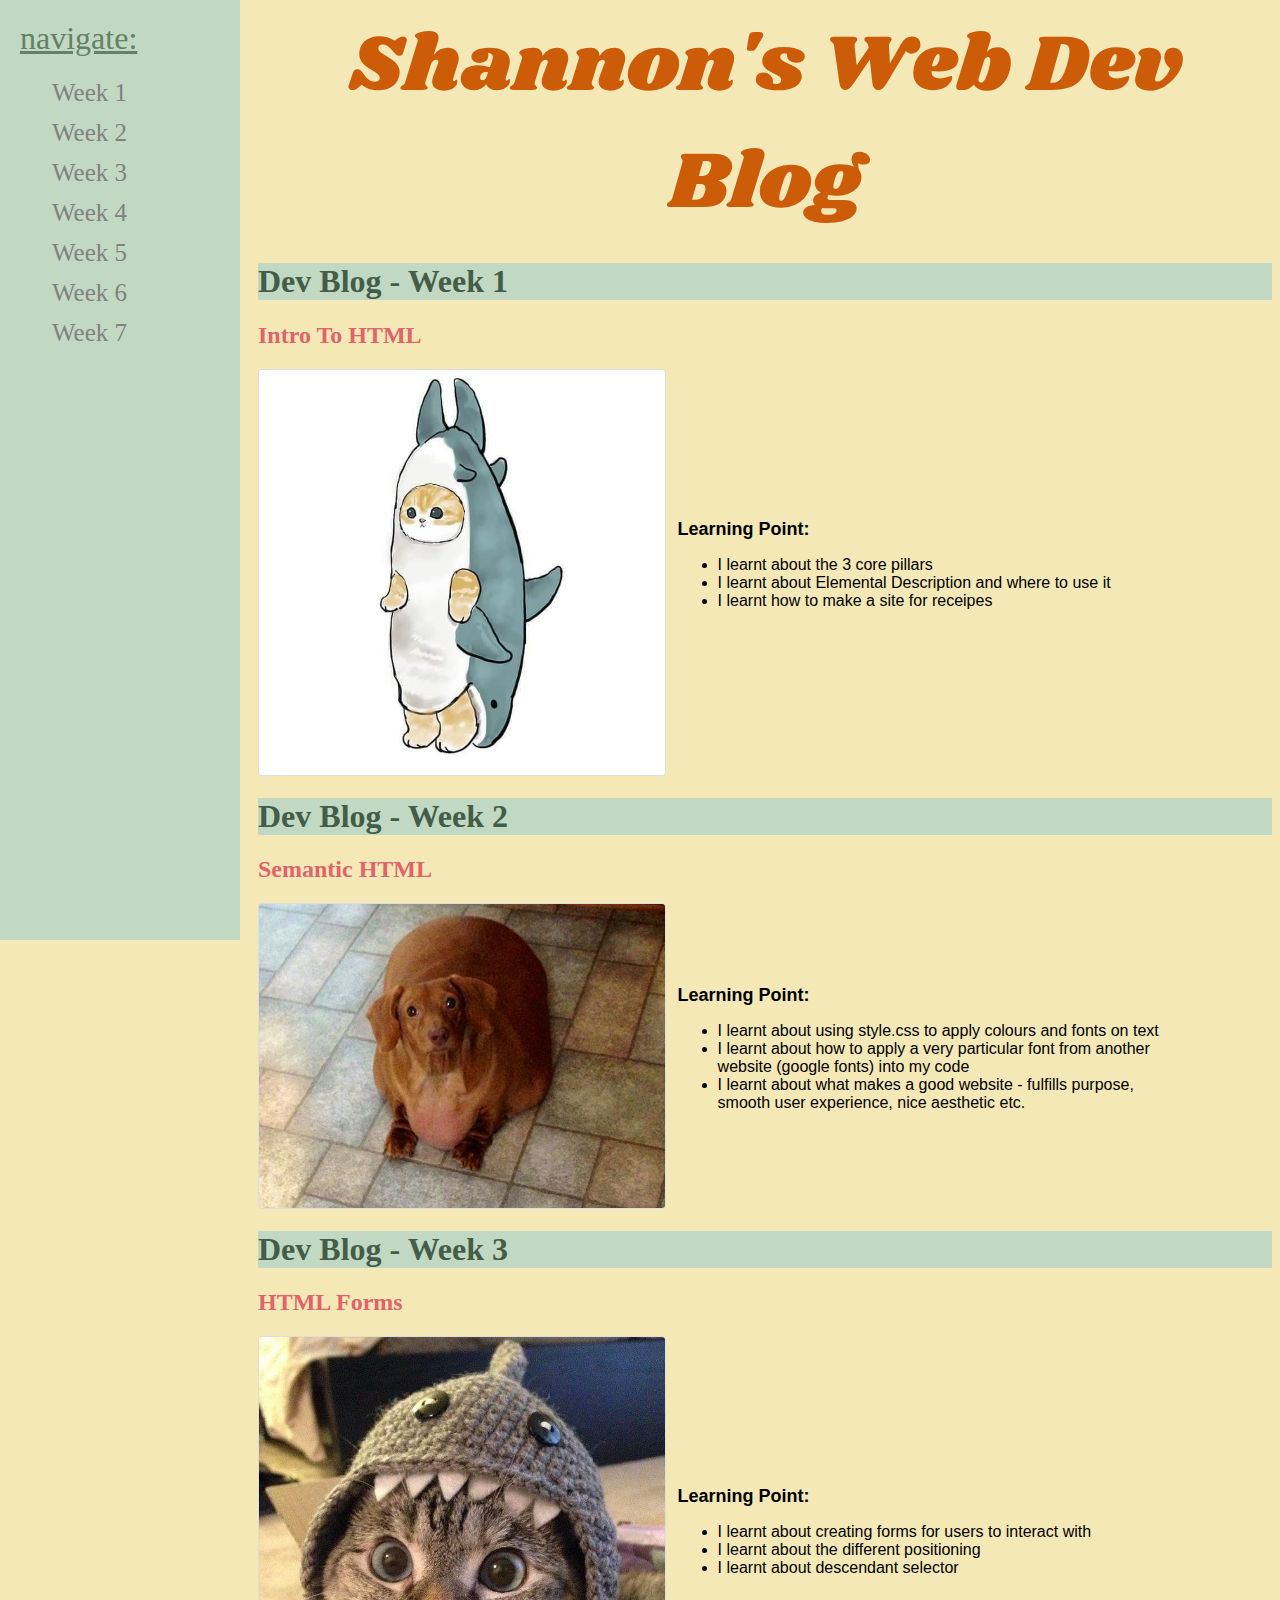
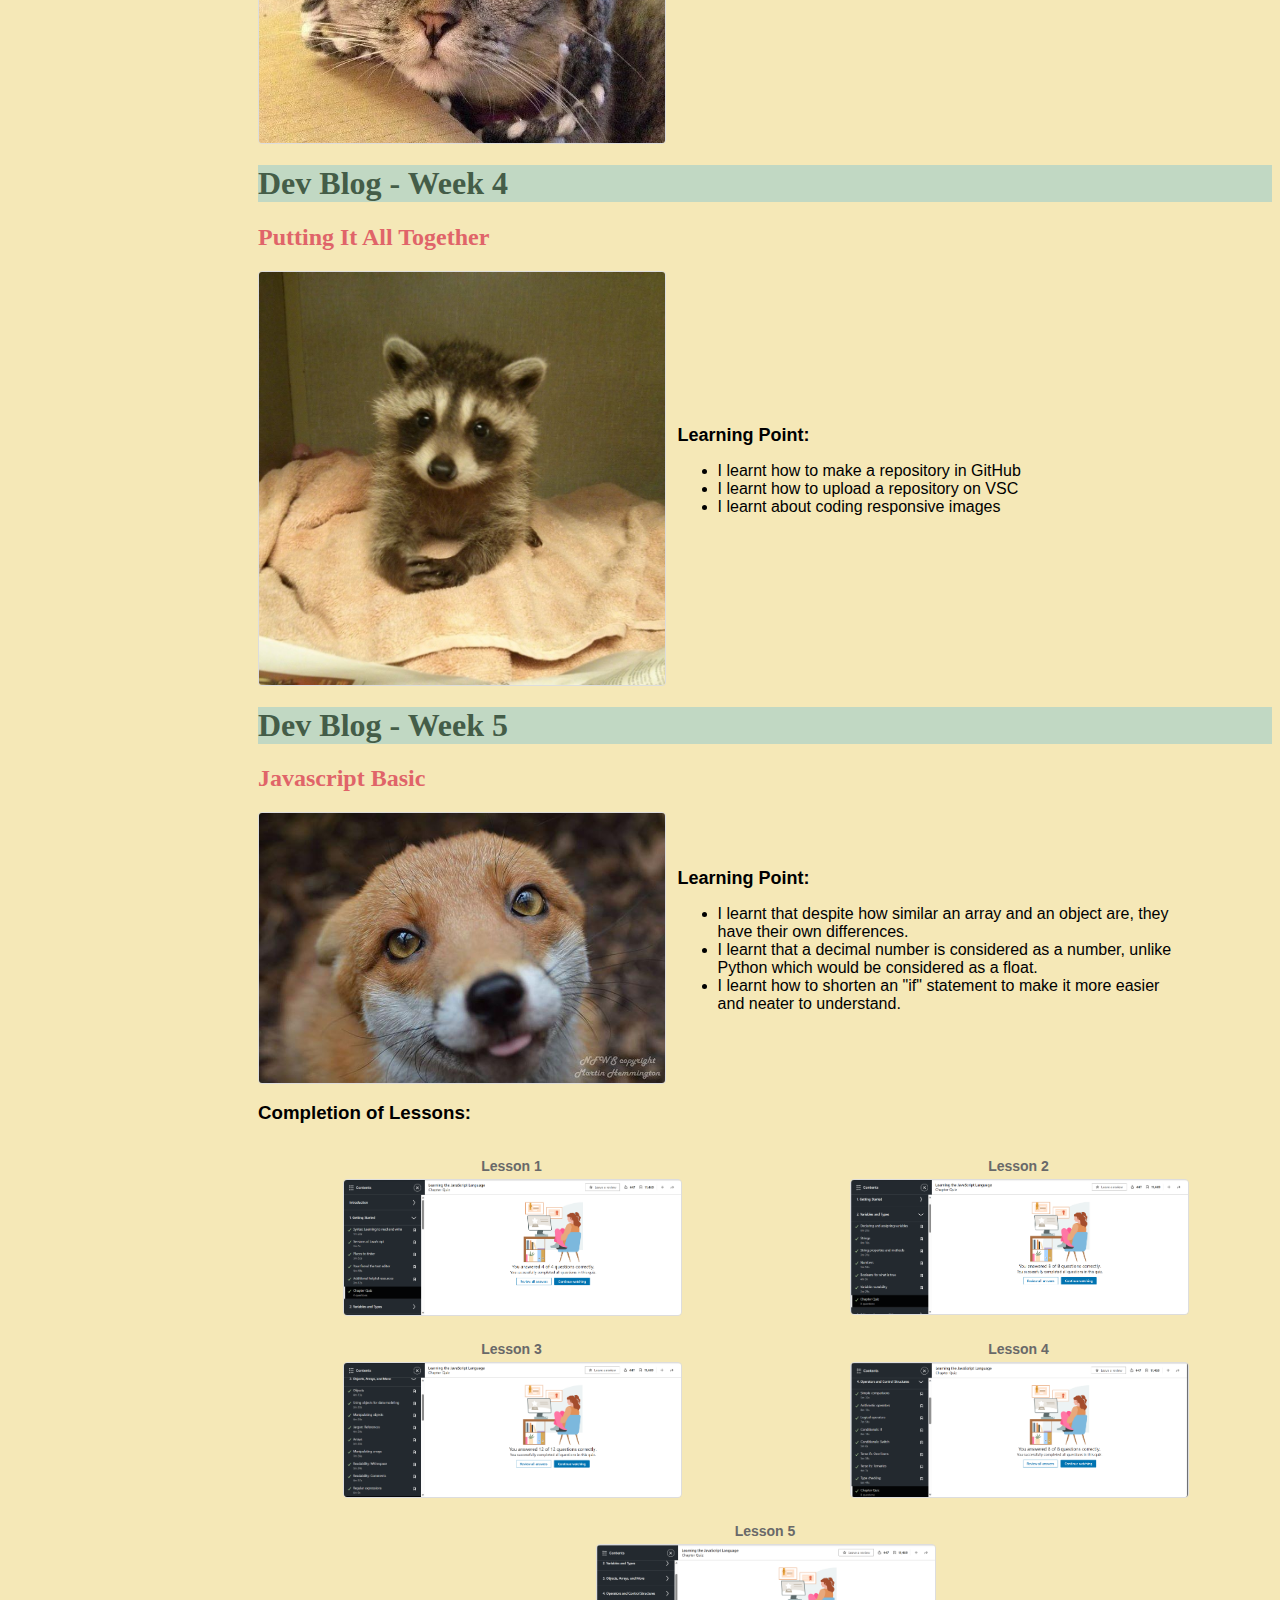
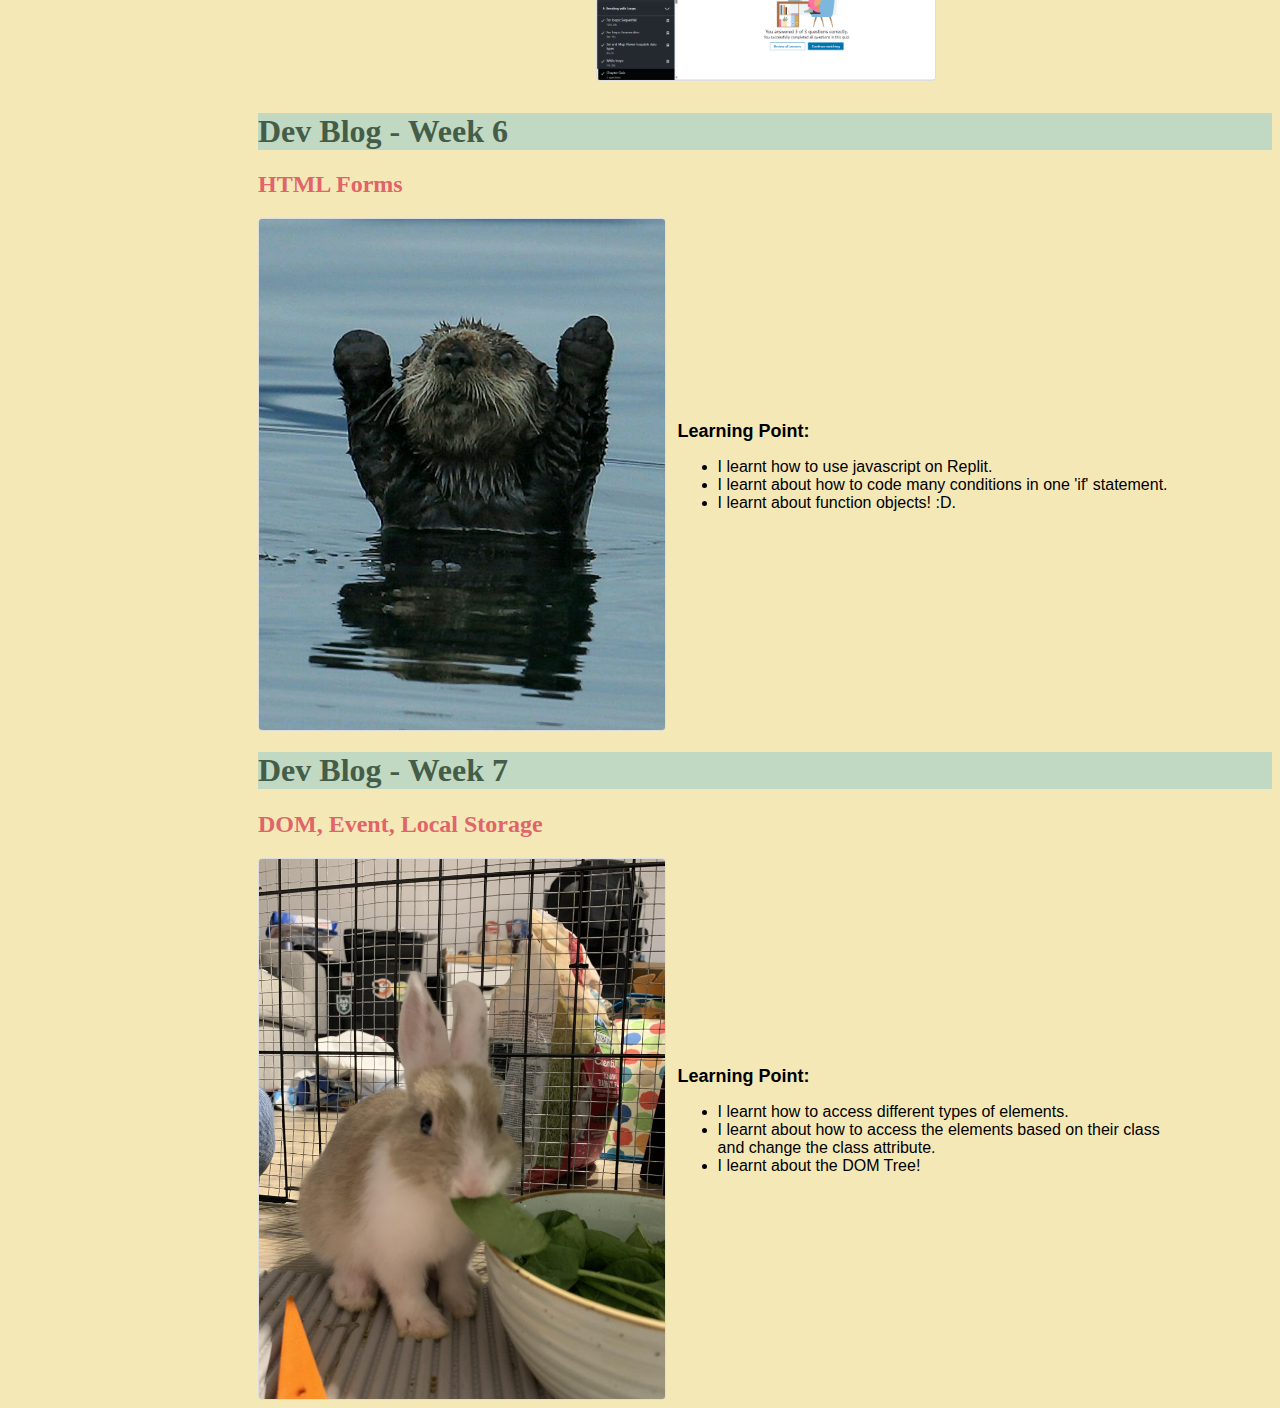
==== index.html @ b746728d "oops" ====
<html>
    <head>
        <style>
            @import url('https://fonts.googleapis.com/css2?family=Shrikhand&display=swap');
        </style>            
        <title>Web Dev Blog</title>
        <link rel="stylesheet"
href="style.css" type="text/css">
        
    </head>
    <p></p> 
    <body>
        <nav class="sidenav">
            <font size="6px" color="#618264"><u>navigate:</u></font>
            <p></p>
                <a href="#1">Week 1</a>
                <a href="#2">Week 2</a>
                <a href="#3">Week 3</a>
                <a href="#4">Week 4</a>
                <a href="#5">Week 5</a>
                <a href="#6">Week 6</a>
                <a href="#6">Week 7</a>
        </nav>
        <div class="main">
            <header>Shannon's Web Dev Blog</header>
            
            <p></p>
            <div id="1">
                <h1>Dev Blog - Week 1</h1>
                <h2>Intro To HTML</h2>
                <div class="container">
                    <img alt="cat shark!" width="25%" src="cat.jpg">
                    <div class="content">
                        <label><font size="4px"><b>Learning Point:</b></font></label>
                        <ul>
                            <li>I learnt about the 3 core pillars</li>
                            <li>I learnt about Elemental Description and where to use it</li>
                            <li>I learnt how to make a site for receipes</li>
                        </ul>
                    </div>
                </div>
            </div>
                
            <p></p>
            <div id="2">
                <h1>Dev Blog - Week 2</h1>
                <h2>Semantic HTML</h2>
                <div class="container">
                    <img alt="dog!" width="25%" src="dog.jpg">
                    <div class="content">
                        <label><font size="4px"><b>Learning Point:</b></font></label>
                        <ul>
                            <li>I learnt about using style.css to apply colours and fonts on text</li>
                            <li>I learnt about how to apply a very particular font from another website (google fonts) into my code</li>
                            <li>I learnt about what makes a good website - fulfills purpose, smooth user experience, nice aesthetic etc.</li>
                        </ul>
                    </div>
                </div>
            </div>
                
            <p></p>
            <div id="3">
                <h1 >Dev Blog - Week 3</h1>
                <h2>HTML Forms</h2>
                <div class="container">
                    <img alt="cat in shark hat!" width="25%" src="sharky.jpg">
                    <div class="content">
                        <label><font size="4px"><b>Learning Point:</b></font></label>
                        <ul>
                            <li>I learnt about creating forms for users to interact with</li>
                            <li>I learnt about the different positioning</li>
                            <li>I learnt about descendant selector </li>
                        </ul>
                    </div>
                </div>
            </div>
               
            <p></p> 
            <div id="4">
                <h1 >Dev Blog - Week 4</h1>
                <h2>Putting It All Together</h2> 
                <div class="container">
                    <img alt="racoon" width="25%" src="racoon.jpg">
                    <div class="content">
                        <label><font size="4px"><b>Learning Point:</b></font></label>
                        <ul>
                            <li>I learnt how to make a repository in GitHub</li>
                            <li>I learnt how to upload a repository on VSC</li>
                            <li>I learnt about coding responsive images</li>
                        </ul>
                    </div>
                </div>
            </div>

            <p></p>
            <div id="5">
                <h1 >Dev Blog - Week 5</h1>
                <h2>Javascript Basic</h2>
                <div class="container">
                    <img alt="fox" width="25%" src="fox.jpg">
                    <div class="content">
                        <label><font size="4px"><b>Learning Point:</b></font></label>
                        <ul>
                            <li>I learnt that despite how similar an array and an object are, they have their own differences.</li>
                            <li>I learnt that a decimal number is considered as a number, unlike Python which would be considered as a float.</li>
                            <li>I learnt how to shorten an "if" statement to make it more easier and neater to understand.</li>
                        </ul>
                    </div>  
                </div>  
                <h3>Completion of Lessons:<h3>
                <div class="checkpt">
                    <div class="lesson">
                        <h4>Lesson 1</h4>
                        <img alt="lesson 1" width="40%" src="java_l1.jpg">
                    </div>
                    <div class="lesson">
                        <h4>Lesson 2</h4>
                        <img alt="lesson 2" width="40%" src="java_l2.jpg">
                    </div>
                    <div class="lesson">
                        <h4>Lesson 3</h4>
                        <img alt="lesson 3" width="40%" src="java_l3.jpg">
                    </div>
                    <div class="lesson">
                        <h4>Lesson 4</h4>
                        <img alt="lesson 4" width="40%" src="java_l4.jpg">
                    </div>
                    <div class="lesson">
                        <h4>Lesson 5</h4>
                        <img alt="lesson 5" width="40%" src="java_l5.jpg">
                    </div>
                </div> 
            </div>

            <p></p>
            <div id="6">
                <h1 >Dev Blog - Week 6</h1>
                <h2>HTML Forms</h2>
                <div class="container">
                    <img alt="otter!" width="25%" src="otter.jpg">
                    <div class="content">
                        <label><font size="4px"><b>Learning Point:</b></font></label>
                        <ul>
                            <li>I learnt how to use javascript on Replit.</li>
                            <li>I learnt about how to code many conditions in one 'if' statement.</li>
                            <li>I learnt about function objects! :D. </li>
                        </ul>
                    </div>
                </div>
            </div> 

            <p></p>
            <div id="7">
                <h1>Dev Blog - Week 7</h1>
                <h2>DOM, Event, Local Storage</h2>
                <div class="container">
                    <img alt="rabbit!" width="25%" src="rabbit.jpg">
                    <div class="content">
                        <label><font size="4px"><b>Learning Point:</b></font></label>
                        <ul>
                            <li>I learnt how to access different types of elements.</li>
                            <li>I learnt about how to access the elements based on their class and change the class attribute.</li>
                            <li>I learnt about the DOM Tree! </li>
                        </ul>
                    </div>
                </div>
            </div>
        </div>
    </body>
</html>
---- style.css ----
header{
    color: #CD5C08;
    font-family: 'Shrikhand', serif;
    font-size: 80px;
    text-align: center;
}

h1{
    color:#445D48;
    background-color: #C1D8C3;
    font-family: 'Abril Fatface', serif;
}

h3{
    color:black;
    font-family: 'Work Sans', sans-serif;
}

h2{
    color:#E06469;
    font-family: 'Playfair Display', serif;
}

ul{
    color:black;
    font-family: 'Work Sans', sans-serif;
}

label{
    font-family: 'Work Sans', sans-serif;
}

html{
    background-color: #F5E8B7;
}

.sidenav {
    height: 100%;
    width: 200px;
    position: fixed;
    z-index: 1;
    top: 0;
    left: 0;
    background-color: #C1D8C3;
    overflow-x: hidden;
    padding: 20px;
    align-items: center;
}

.sidenav a {
    padding: 6px 6px 6px 32px;
    text-decoration: none;
    font-size: 25px;
    color: #818181;
    display: block;
}
  
.sidenav a:hover {
    color: #6A9C89;
}
  
.main {
    margin-left: 250px; 
}
  
@media screen and (max-height: 450px) {
    .sidenav {padding-top: 15px;}
    .sidenav a {font-size: 18px;}
    .content{flex: 1 80%;}
}

.content-container {
    display: flex;
    flex-wrap: wrap;
    justify-content: flex-start;
    align-items: flex-start;
}

.container {
    display: flex;
    width: 100%;
}

img {
    width: 40%;
    border: 1px solid #ddd;
    border-radius: 4px;
}

.content {
    flex-basis: 50%; 
    padding: 2px;
    margin-left: 10px;
    align-self: center;
}

.checkpt {
    display: flex;
    flex-wrap: wrap;
    justify-content: space-around;
    flex-direction: row;
}

.lesson {
    text-align: center;
    flex: 0 0 33.33%;
    margin: 10px; 
}

.lesson img{
    width: 100%;
}

h4 {
    margin-top: 5px;
    margin-bottom: 5px;
    font-size: 14px;
    color: dimgrey;
}
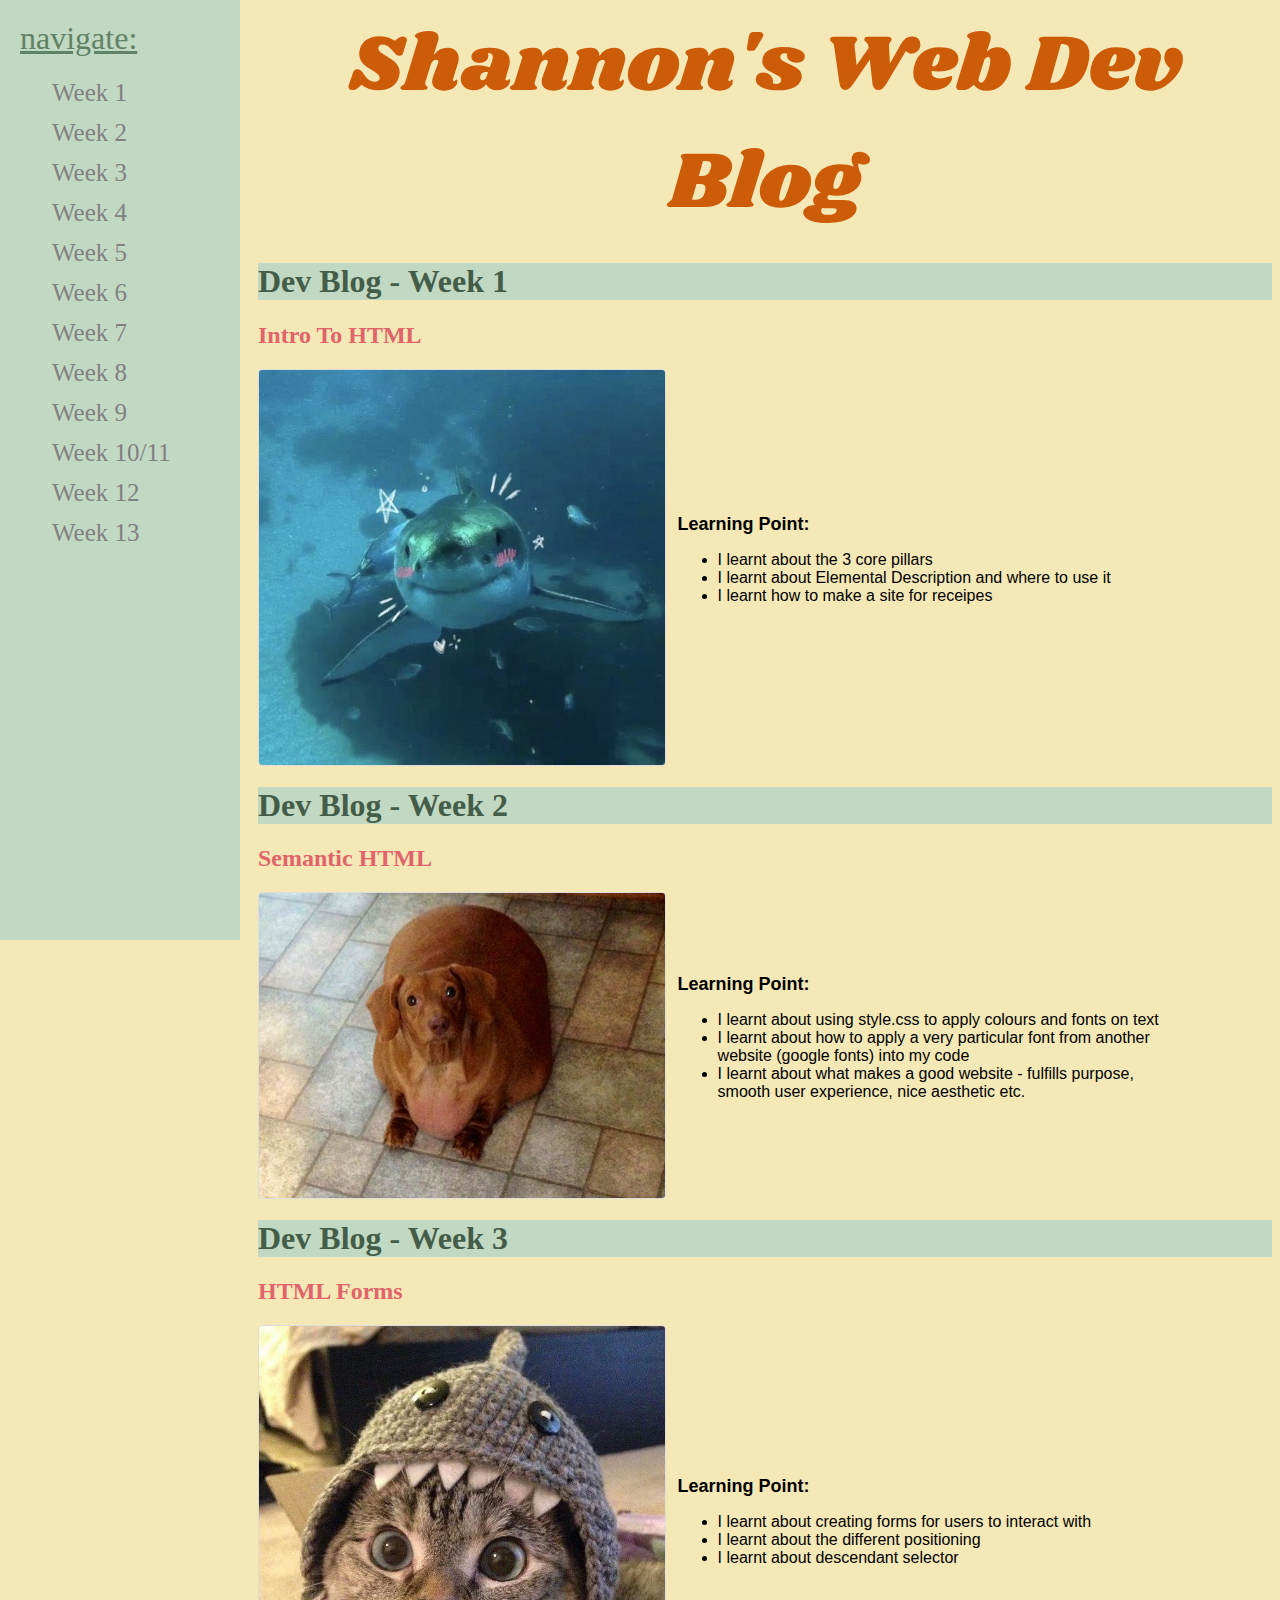
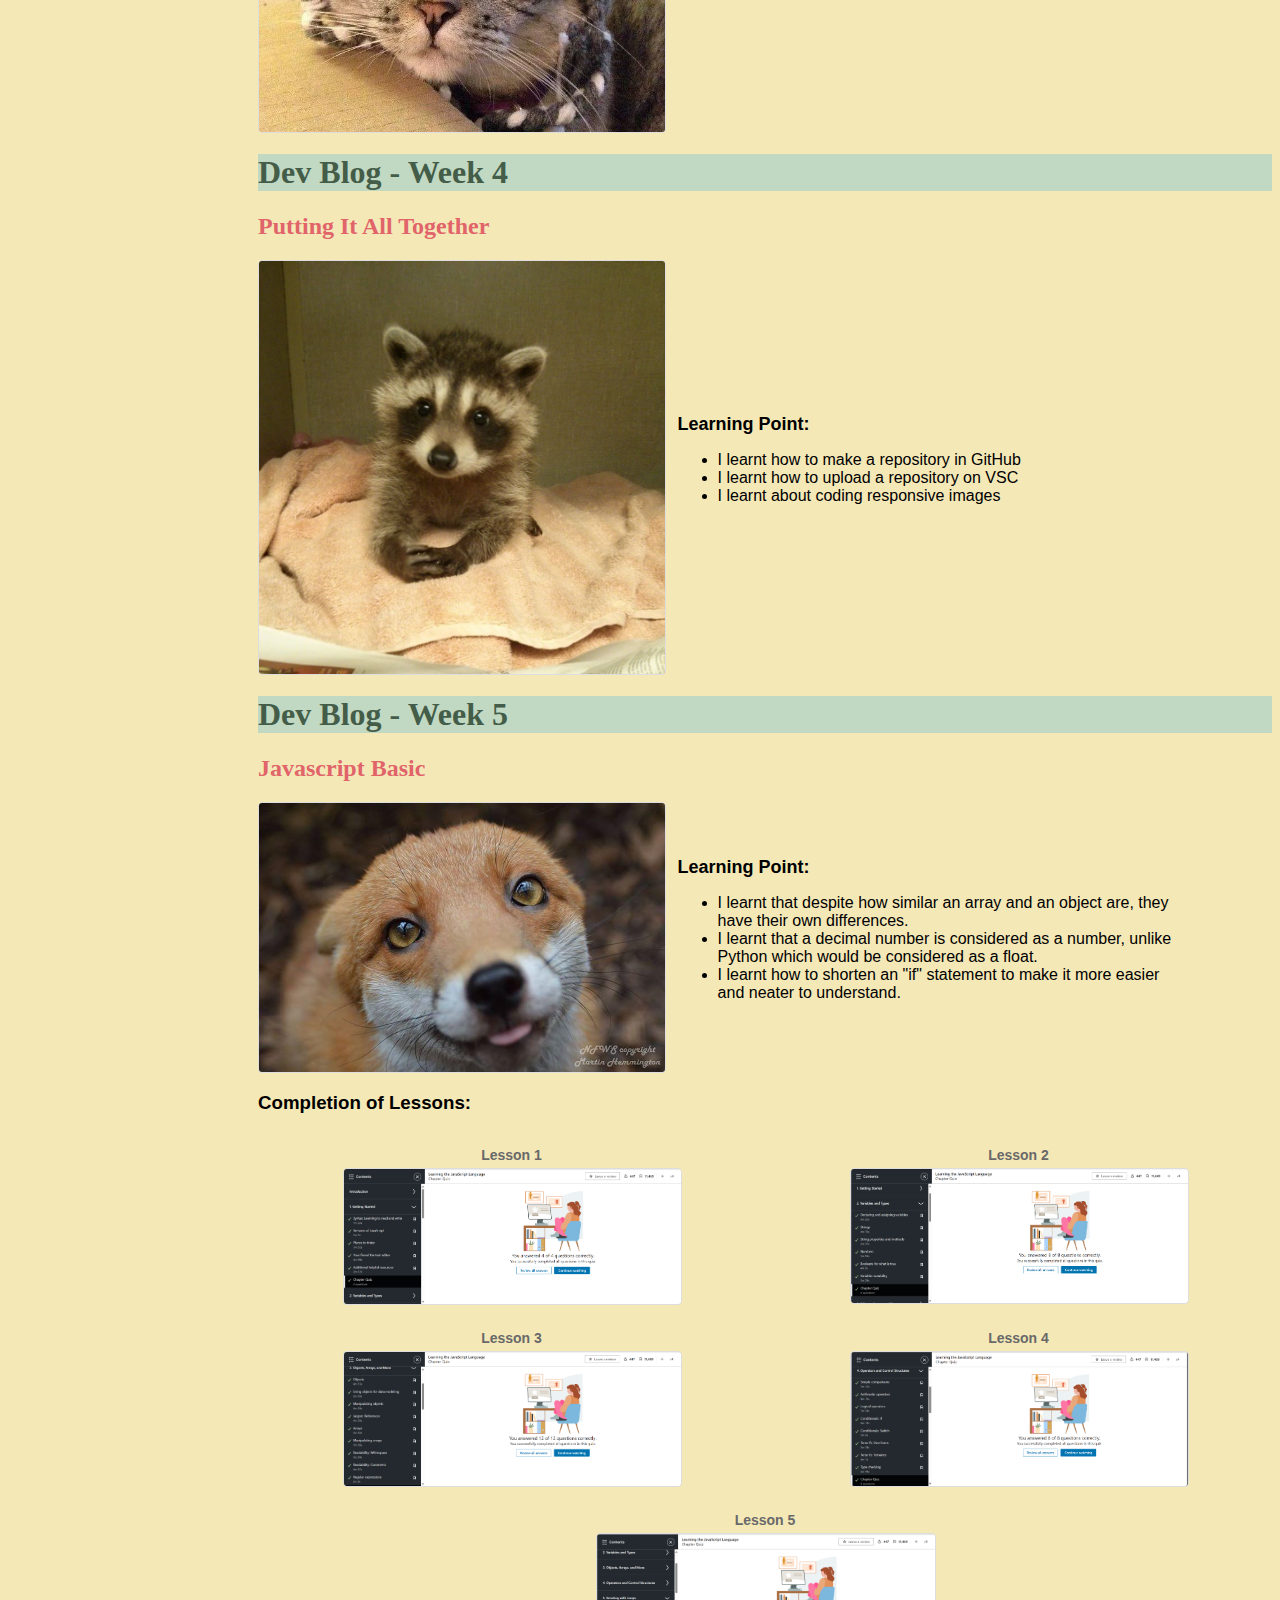
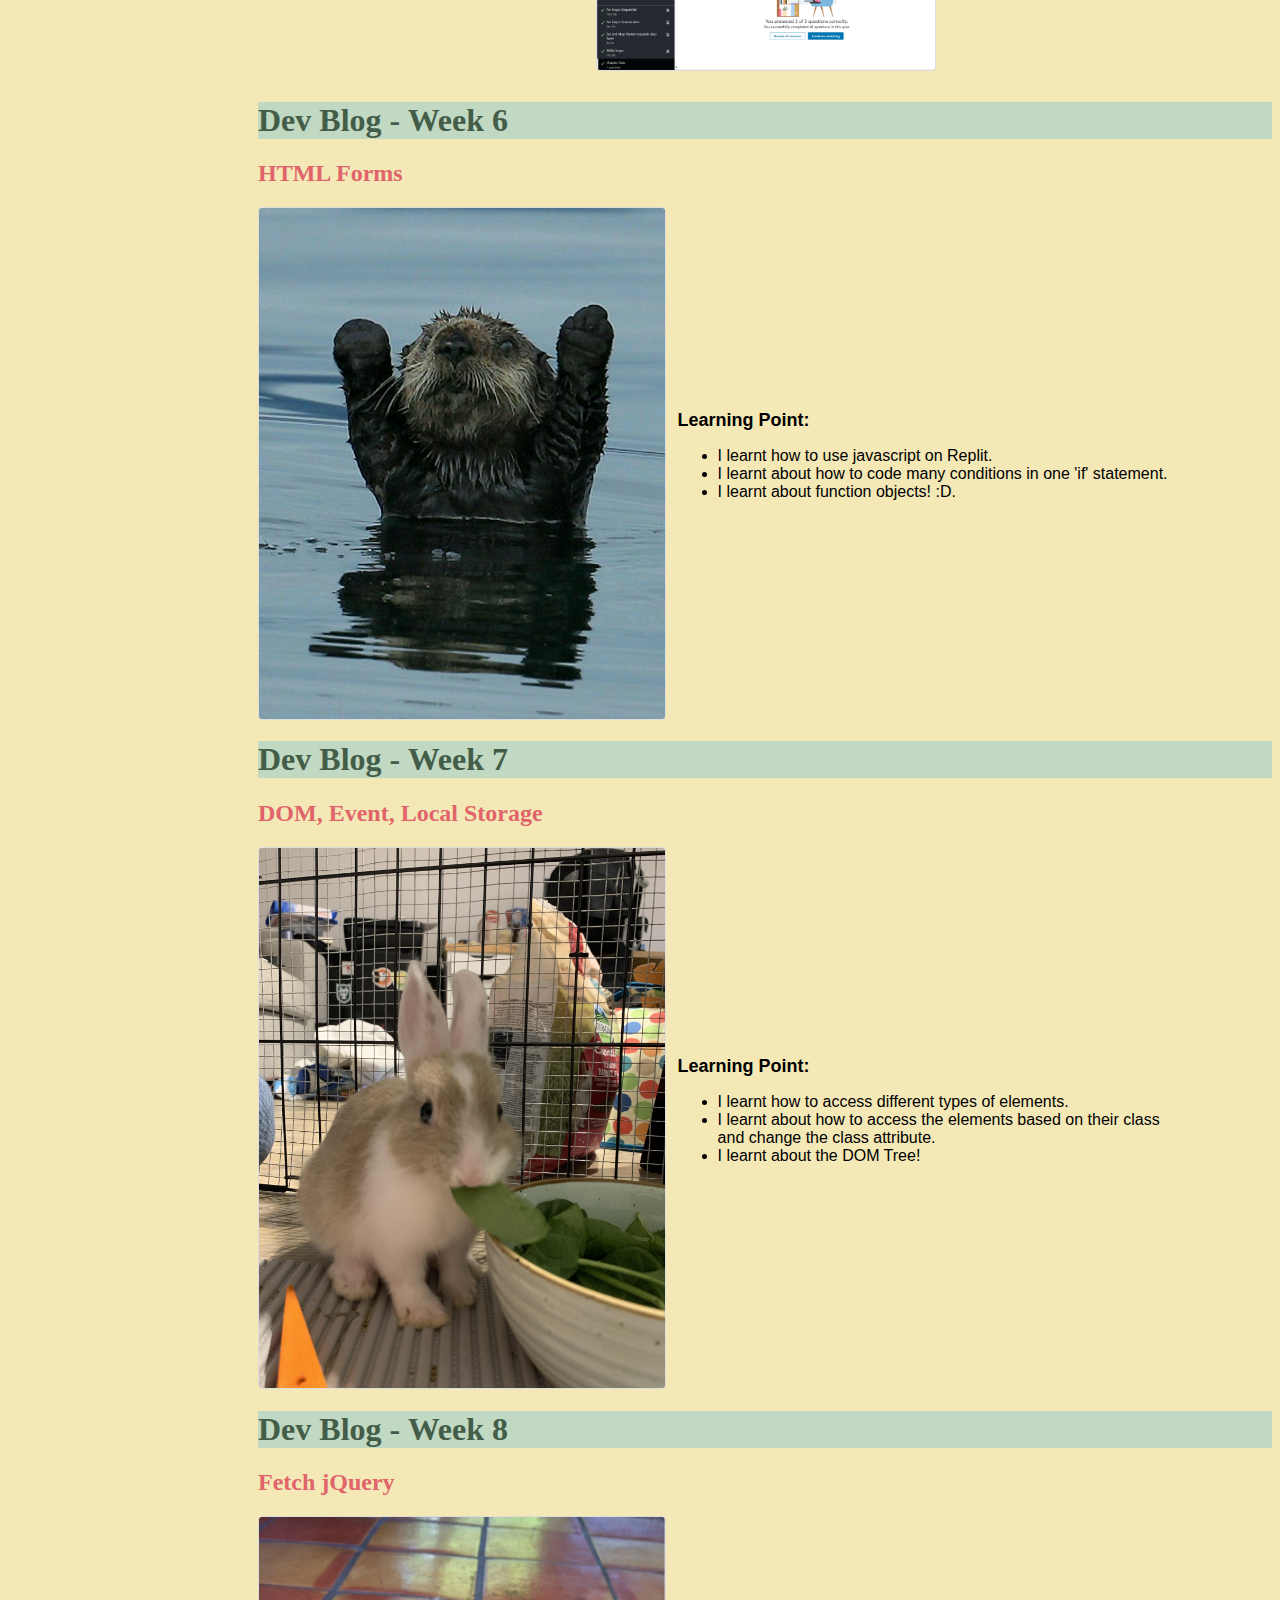
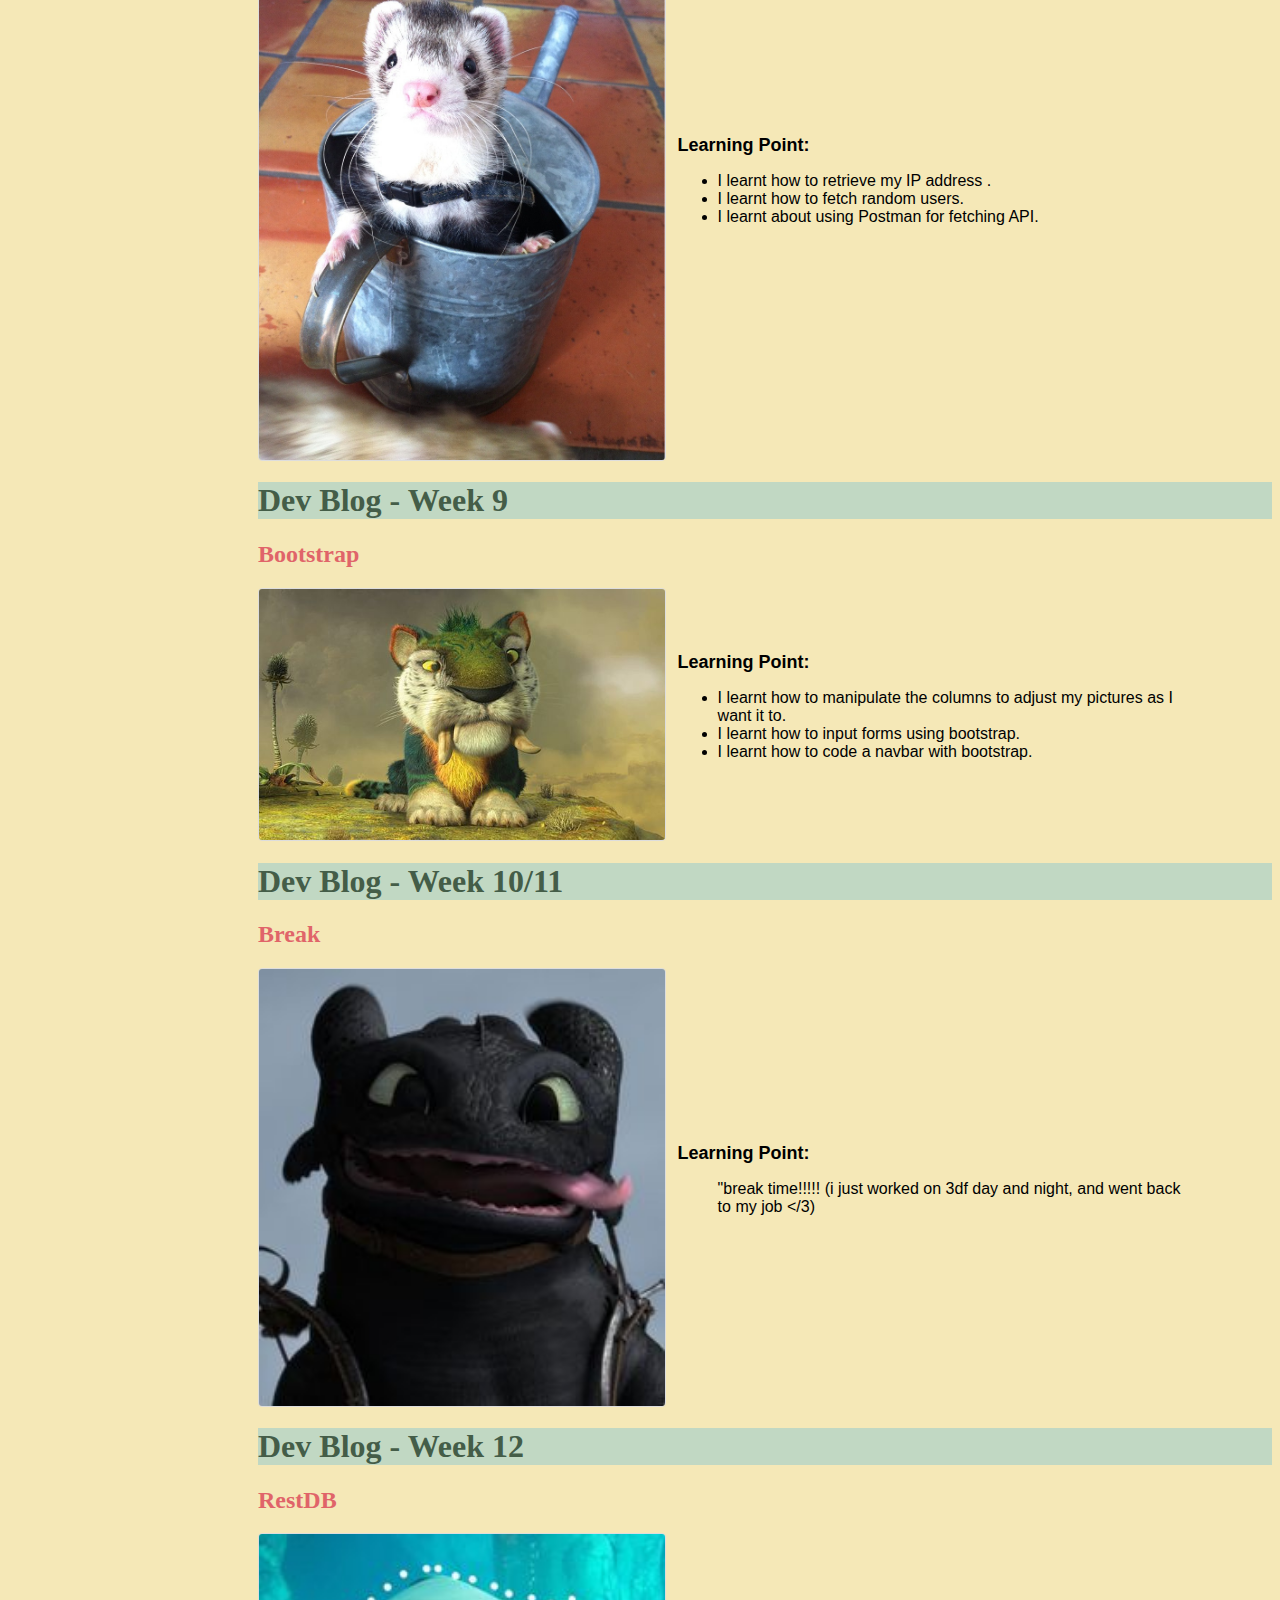
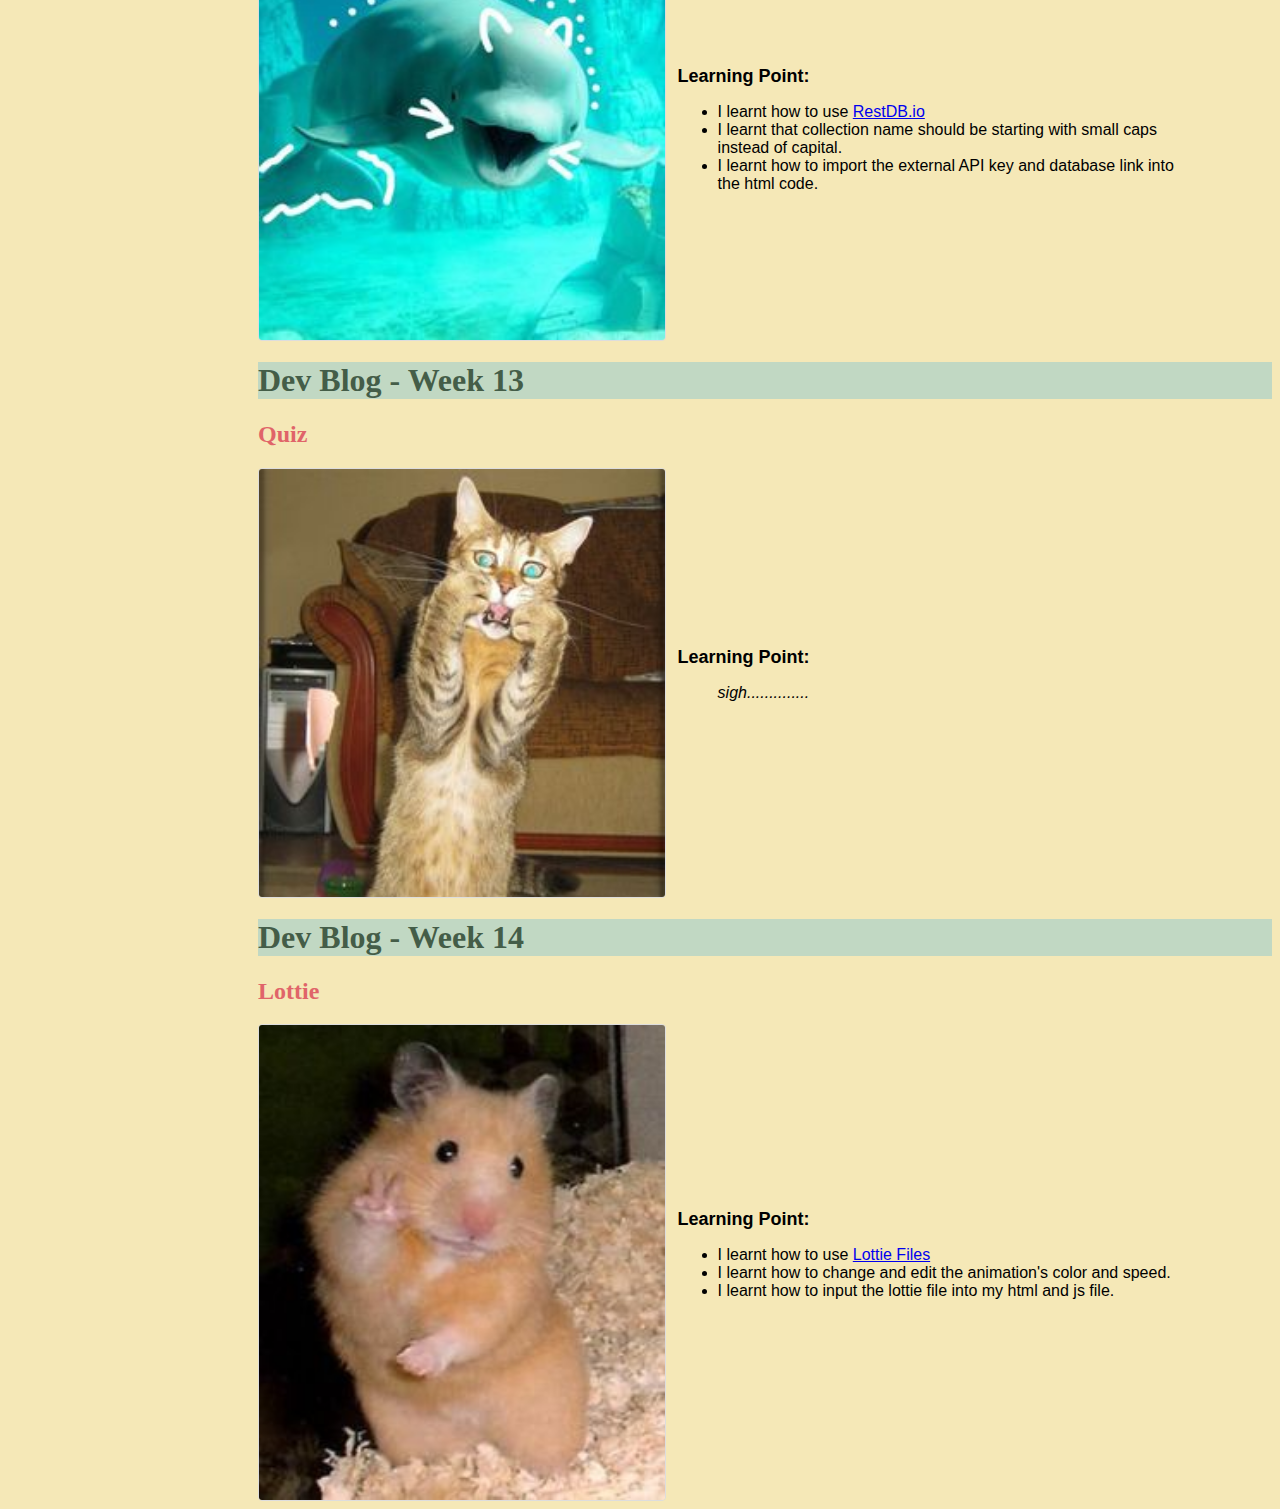
==== commit 4992c83e: "Merge branch 'main' of https://github.com/shannon2606/web-dev" ====
--- a/index.html
+++ b/index.html
@@ -19,7 +19,13 @@
                 <a href="#4">Week 4</a>
                 <a href="#5">Week 5</a>
                 <a href="#6">Week 6</a>
-                <a href="#6">Week 7</a>
+                <a href="#7">Week 7</a>
+                <a href="#8">Week 8</a>
+                <a href="#9">Week 9</a>
+                <a href="#10">Week 10/11</a>
+                <a href="#12">Week 12</a>
+                <a href="#13">Week 13</a>
+
         </nav>
         <div class="main">
             <header>Shannon's Web Dev Blog</header>
@@ -29,7 +35,7 @@
                 <h1>Dev Blog - Week 1</h1>
                 <h2>Intro To HTML</h2>
                 <div class="container">
-                    <img alt="cat shark!" width="25%" src="cat.jpg">
+                    <img alt="cat shark!" width="25%" src="media/shark.jpg">
                     <div class="content">
                         <label><font size="4px"><b>Learning Point:</b></font></label>
                         <ul>
@@ -46,7 +52,7 @@
                 <h1>Dev Blog - Week 2</h1>
                 <h2>Semantic HTML</h2>
                 <div class="container">
-                    <img alt="dog!" width="25%" src="dog.jpg">
+                    <img alt="dog!" width="25%" src="media/dog.jpg">
                     <div class="content">
                         <label><font size="4px"><b>Learning Point:</b></font></label>
                         <ul>
@@ -63,7 +69,7 @@
                 <h1 >Dev Blog - Week 3</h1>
                 <h2>HTML Forms</h2>
                 <div class="container">
-                    <img alt="cat in shark hat!" width="25%" src="sharky.jpg">
+                    <img alt="cat in shark hat!" width="25%" src="media/sharky.jpg">
                     <div class="content">
                         <label><font size="4px"><b>Learning Point:</b></font></label>
                         <ul>
@@ -80,7 +86,7 @@
                 <h1 >Dev Blog - Week 4</h1>
                 <h2>Putting It All Together</h2> 
                 <div class="container">
-                    <img alt="racoon" width="25%" src="racoon.jpg">
+                    <img alt="racoon" width="25%" src="media/racoon.jpg">
                     <div class="content">
                         <label><font size="4px"><b>Learning Point:</b></font></label>
                         <ul>
@@ -97,7 +103,7 @@
                 <h1 >Dev Blog - Week 5</h1>
                 <h2>Javascript Basic</h2>
                 <div class="container">
-                    <img alt="fox" width="25%" src="fox.jpg">
+                    <img alt="fox" width="25%" src="media/fox.jpg">
                     <div class="content">
                         <label><font size="4px"><b>Learning Point:</b></font></label>
                         <ul>
@@ -137,7 +143,7 @@
                 <h1 >Dev Blog - Week 6</h1>
                 <h2>HTML Forms</h2>
                 <div class="container">
-                    <img alt="otter!" width="25%" src="otter.jpg">
+                    <img alt="otter!" width="25%" src="media/otter.jpg">
                     <div class="content">
                         <label><font size="4px"><b>Learning Point:</b></font></label>
                         <ul>
@@ -154,7 +160,7 @@
                 <h1>Dev Blog - Week 7</h1>
                 <h2>DOM, Event, Local Storage</h2>
                 <div class="container">
-                    <img alt="rabbit!" width="25%" src="rabbit.jpg">
+                    <img alt="rabbit!" width="25%" src="media/rabbit.jpg">
                     <div class="content">
                         <label><font size="4px"><b>Learning Point:</b></font></label>
                         <ul>
@@ -165,6 +171,99 @@
                     </div>
                 </div>
             </div>
+
+            <p></p>
+            <div id="8">
+                <h1>Dev Blog - Week 8</h1>
+                <h2>Fetch jQuery</h2>
+                <div class="container">
+                    <img alt="ferret!" width="25%" src="media/ferret.jpg">
+                    <div class="content">
+                        <label><font size="4px"><b>Learning Point:</b></font></label>
+                        <ul>
+                            <li>I learnt how to retrieve my IP address .</li>
+                            <li>I learnt how to fetch random users.</li>
+                            <li>I learnt about using Postman for fetching API. </li>
+                        </ul>
+                    </div>
+                </div>
+            </div>
+            <p></p>
+            <div id="9">
+                <h1>Dev Blog - Week 9</h1>
+                <h2>Bootstrap</h2>
+                <div class="container">
+                    <img alt="sabertooth!" width="50%" src="media/sabertooth.jpg">
+                    <div class="content">
+                        <label><font size="4px"><b>Learning Point:</b></font></label>
+                        <ul>
+                            <li>I learnt how to manipulate the columns to adjust my pictures as I want it to. </li>
+                            <li>I learnt how to input forms using bootstrap. </li>
+                            <li>I learnt how to code a navbar with bootstrap.</li>
+                        </ul>
+                    </div>
+                </div>
+            </div>
+            <p></p>
+            <div id="10">
+                <h1>Dev Blog - Week 10/11</h1>
+                <h2>Break</h2>
+                <div class="container">
+                    <img alt="toothless!" width="25%" src="media/toothless.jpg">
+                    <div class="content">
+                        <label><font size="4px"><b>Learning Point:</b></font></label>
+                        <ul>
+                           "break time!!!!! (i just worked on 3df day and night, and went back to my job &lt;/3)    
+                        </ul>
+                    </div>
+                </div>
+            </div>
+            <p></p>
+            <div id="12">
+                <h1>Dev Blog - Week 12</h1>
+                <h2>RestDB</h2>
+                <div class="container">
+                    <img alt="beluga whale!" width="25%" src="media/whale.jpg">
+                    <div class="content">
+                        <label><font size="4px"><b>Learning Point:</b></font></label>
+                        <ul>
+                            <li>I learnt how to use <a href="https://restdb.io/">RestDB.io</a></li>
+                            <li>I learnt that collection name should be starting with small caps instead of capital.</li>
+                            <li>I learnt how to import the external API key and database link into the html code. </li>
+                        </ul>
+                    </div>
+                </div>
+            </div>
+            <p></p>
+            <div id="13">
+                <h1>Dev Blog - Week 13</h1>
+                <h2>Quiz</h2>
+                <div class="container">
+                    <img alt="ohno! cat" width="25%" src="media/cat.jpg">
+                    <div class="content">
+                        <label><font size="4px"><b>Learning Point:</b></font></label>
+                        <ul>
+                            <i>sigh..............</i>
+                        </ul>
+                    </div>
+                </div>
+            </div>
+            <p></p>
+            <div id="14">
+                <h1>Dev Blog - Week 14</h1>
+                <h2>Lottie</h2>
+                <div class="container">
+                    <img alt="hamster!" width="25%" src="media/hamster.jpg">
+                    <div class="content">
+                        <label><font size="4px"><b>Learning Point:</b></font></label>
+                        <ul>
+                            <li>I learnt how to use <a href="https://lottiefiles.com/">Lottie Files</a></li>
+                            <li>I learnt how to change and edit the animation's color and speed.</li>
+                            <li>I learnt how to input the lottie file into my html and js file.</li>
+                        </ul>
+                    </div>
+                </div>
+            </div>
         </div>
     </body>
 </html>
